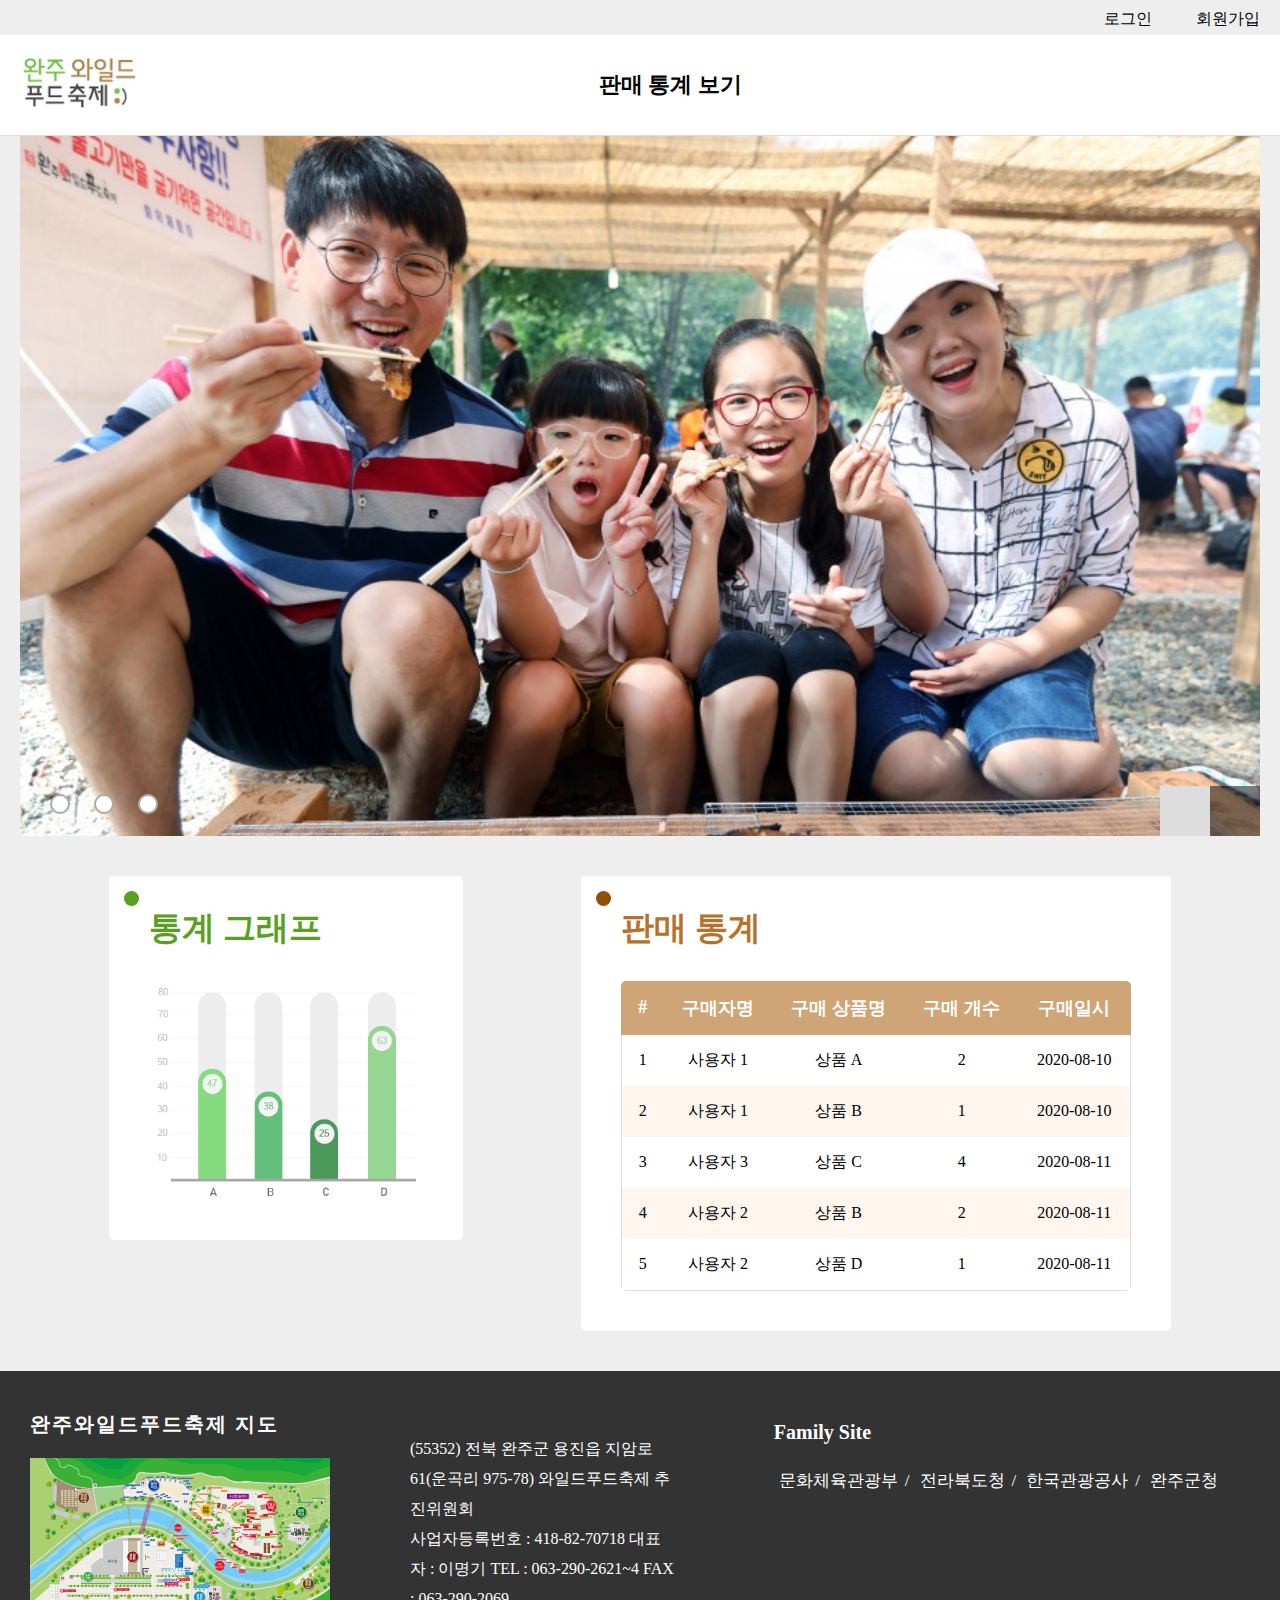
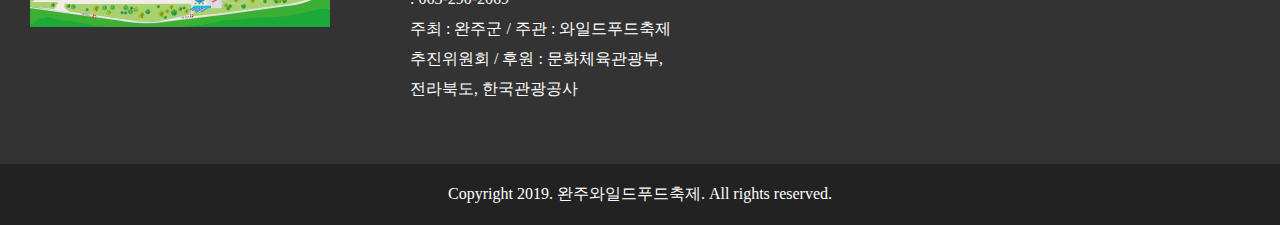
==== admin.html @ 732c4ab4 "슬라이드 수정해야함" ====
<!DOCTYPE html>
<html lang="ko">
<head>
    <meta charset="UTF-8">
    <meta name="viewport" content="width=device-width, initial-scale=1.0">
    <title>완주와일드푸드축제</title>
    <link rel="stylesheet" href="css/style.css">
    <link rel="stylesheet" href="../fontawesome-free-5.1.0-web/css/all.css">
</head>
<body>
    <div id="wrap">
        <header>
            <div id="header_top">
                <div id="user">
                    <a href="#">로그인</a>
                    <a href="#">회원가입</a>
                </div>
            </div>
            <div id="header_bottom">
                <div id="logo">
                    <img src="images/logo.png" alt="Logo">
                </div>
                <nav>
                    <ul>
                        <li><a href="#">판매 통계 보기</a></li>
                    </ul>
                </nav>
                <div id="sns">
                    <i class="fab fa-instagram"></i>
                    <i class="fab fa-twitter"></i>
                    <i class="fab fa-facebook"></i>
                </div>
            </div>
        </header>
        <div id="visual">
            <div id="slide">
                <img src="images/slide1.jpg" alt="slide_img1">
                <img src="images/slide2.jpg" alt="slide_img2">
                <img src="images/slide3.jpg" alt="slide_img3">
            </div>
            <div id="slide_link">
                <button class="slide_link_btn" id="slide_link1"></button>
                <button class="slide_link_btn" id="slide_link2"></button>
                <button class="slide_link_btn" id="slide_link3"></button>
            </div>
            <div id="slide_button_box">
                <button class="slide_btn" id="slide_left"><i class="fas fa-chevron-left"></i></button>
                <button class="slide_btn" id="slide_right"><i class="fas fa-chevron-right"></i></button>
            </div>
        </div>
        <div id="content" class="admin">
            <div class="content_wrap" id="graph">
                <div class="content_box_title">
                    <div class="content_box_title_circle"></div>
                    <h2>통계 그래프</h2>
                </div>
                <div class="content_box">
                    <img src="images/graph.png" alt="graph">
                    <!-- <img src="images/graph2.png" alt="graph"> -->
                </div>
            </div>

            <div class="content_wrap" id="table">
                <div class="content_box_title">
                    <div class="content_box_title_circle"></div>
                    <h2>판매 통계</h2>
                </div>
                <div class="content_box">
                    <table id="sell_table">
                        <thead>
                            <tr>
                                <th>#</th>
                                <th>구매자명</th>
                                <th>구매 상품명</th>
                                <th>구매 개수</th>
                                <th>구매일시</th>
                            </tr>
                        </thead>
                        <tbody>
                            <tr>
                                <td>1</td>
                                <td>사용자 1</td>
                                <td>상품 A</td>
                                <td>2</td>
                                <td>2020-08-10</td>
                            </tr>
                            <tr>
                                <td>2</td>
                                <td>사용자 1</td>
                                <td>상품 B</td>
                                <td>1</td>
                                <td>2020-08-10</td>
                            </tr>
                            <tr>
                                <td>3</td>
                                <td>사용자 3</td>
                                <td>상품 C</td>
                                <td>4</td>
                                <td>2020-08-11</td>
                            </tr>
                            <tr>
                                <td>4</td>
                                <td>사용자 2</td>
                                <td>상품 B</td>
                                <td>2</td>
                                <td>2020-08-11</td>
                            </tr>
                            <tr>
                                <td>5</td>
                                <td>사용자 2</td>
                                <td>상품 D</td>
                                <td>1</td>
                                <td>2020-08-11</td>
                            </tr>
                        </tbody>
                    </table>
                </div>
            </div>
            
        </div>
        <footer>
            <div id="footer_top">
                <div id="footer_map">
                    <p>완주와일드푸드축제 지도</p>
                    <img src="images/Map.jpg" alt="footer_map">
                </div>
                <div id="footer_msg">
                    (55352) 전북 완주군 용진읍 지암로 61(운곡리 975-78) 와일드푸드축제 추진위원회<br>
                    사업자등록번호 : 418-82-70718 대표자 : 이명기 TEL : 063-290-2621~4 FAX : 063-290-2069<br>
                    주최 : 완주군 / 주관 : 와일드푸드축제 추진위원회 / 후원 : 문화체육관광부, 전라북도, 한국관광공사
                </div>
                <div id="family_site">
                    <p>Family Site</p>
                    <ul>
                        <li><a href="#">문화체육관광부</a>/</li>
                        <li><a href="#">전라북도청</a>/</li>
                        <li><a href="#">한국관광공사</a>/</li>
                        <li><a href="#">완주군청</a></li>
                    </ul>
                </div>
            </div>
            <div id="copyright">Copyright 2019. 완주와일드푸드축제. All rights reserved.</div>
        </footer>
    </div>
</body>
</html>
---- css/style.css ----
@charset "UTF-8";
/* css reset */
*{
    margin: 0;
    padding: 0;
    color: #000;
    box-sizing: border-box;
    font-family: "나눔스퀘어라운드";
}

a{text-decoration: none;}
ul,li{list-style: none;}
#wrap{position: relative;}

/* header */

header{
    background-color: #fff;
    border-bottom: 1px solid #ddd;
    box-shadow: 0px 5px 20px rgba(0,0,0,0.1);
    width: 100%;
    display: flex;
    flex-direction: column;
}

#header_top{
    height: 35px;
    background-color: #eee;
    overflow: hidden;
}

#header_bottom{
    padding: 20px;
    display: grid;
    grid-template-columns: auto 1fr auto;
}
/* logo */

#logo{width: 120px;}

#logo > img{width: 100%;}

/* nav */
nav{
    width: 70%;
    margin: 0 auto;
}

nav > ul{
    display: flex;
    height:100%;
    justify-content: space-around;
}

nav > ul > li{
    padding: 5px;
    height: 100%;
}

nav > ul > li > a{
    font-size: 22px;
    font-weight: bold;
    height: 100%;
    line-height: 227%;
    transition: 0.3s all;
    padding: 5px 20px;
    border-radius: 5px;
}

nav > ul > li > a:hover{
    background-color: #9FDF6E;
    color: #fff;
}

/* sns */
#sns > i{
    color: #ddd;
    font-size: 25px;
    margin: 15px 10px;
    transition: 0.3s all;
    cursor: pointer;
}

#sns > i:hover{color: #333;}

/* user */
#user{float: right;}

#user > a{
    display: inline-block;
    padding: 9px 20px;
    transition: 0.3s all;
}

#user > a:hover{
    color: #fff;
    background-color: #000;
}

/* visual */
#visual{
    width: 100%;
    border-left: 20px solid #eee;
    border-right: 20px solid #eee;
    height: 700px;
    overflow: hidden;
    position: relative;
}

#slide{
    position: absolute;
    z-index: 10;
    left: 0;
    top: 0;
    height: 700px;
    width: 100%;
}

#slide > img{
    position: absolute;
    top: 0;
    left: 0;
    width: 100%;
    min-height: 700px;
}

#slide_link{
    z-index: 20;
    position: absolute;
    left: 20px;
    bottom: 20px;
}

.slide_link_btn{
    width: 20px;
    height: 20px;
    background-color: #fff;
    border-radius: 100%;
    outline: none;
    cursor: pointer;
    border: 2px solid #aaa;
    margin: 0 10px;
}

#slide_button_box{
    background-color: rgba(0,0,0,0.5);
    position: absolute;
    z-index: 40;
    right: 0;
    bottom: 0;
    display: grid;
    width: 100px;
    height: 50px;
    grid-template-columns: repeat(2,1fr);
}

#slide_button_left,#slide_button_right{position: absolute;}

.slide_btn{
    background-color: #ddd;
    color: #fff;
    font-weight: bold;
    font-size: 20px;
    border: none;
    cursor: pointer;
    width: 50px;
    height: 50px;
    transition: 0.3s all;
    position: absolute;
    top: 0;
}

.slide_btn > i{
    margin: 15px 20px;
}

.slide_left{left: 0;}
.slide_right{right: 0;background-color: #ccc;}

.slide_btn:hover{background-color: #555;}

.slide_btn > i{color: #Fff;cursor: pointer;}

#slide_word{
    width: 100%;
    height: 100%;
    z-index: 30;
    position: absolute;
    top: 0;
    left: 0;
}

.slide_word_box{
    width: 100%;
    height: 100%;
    position: absolute;
    top: 0;
    left: 0;
}



/* animation */
@keyframes slide1{
    0%{opacity: 1;}
    27%{opacity: 1;}
    30%{opacity: 0;}
    60%{opacity: 0;}
    63%{opacity: 0;}
    97%{opacity: 0;}    
    100%{opacity: 1;}
}

@keyframes slide2{
    0%{opacity: 0;}
    27%{opacity: 0;}
    30%{opacity: 1;}
    60%{opacity: 1;}
    63%{opacity: 0;}
    97%{opacity: 0;}
    100%{opacity: 0;}
}

@keyframes slide3{
    0%{opacity: 0;}
    27%{opacity: 0;}
    30%{opacity: 0;}
    60%{opacity: 0;}
    63%{opacity: 1;}
    97%{opacity: 1;}
    100%{opacity: 0;}
}

@keyframes slidebtn1{
    0%{z-index: 1;}
    30%{z-index: 1;}
    33%{z-index: -1;}
    63%{z-index: -1;}
    69%{z-index: -1;}
    95%{z-index: -1;}
    100%{z-index: 1;}
}

@keyframes slidebtn2{
    0%{z-index: -1;}
    30%{z-index: -1;}
    33%{z-index: 1;}
    63%{z-index: 1;}
    69%{z-index: -1;}
    95%{z-index: -1;}
    100%{z-index: -1;}
}

@keyframes slidebtn3{
    0%{z-index: -1;}
    30%{z-index: -1;}
    33%{z-index: -1;}
    63%{z-index: -1;}
    69%{z-index: 1;}
    95%{z-index: 1;}
    100%{z-index: -1;}
}

@keyframes slidebtn4{
    0%{z-index: -1;}
    3%{z-index: 1;}
    33%{z-index: 1;}
    36%{z-index: -1;}
    69%{z-index: -1;}
    72%{z-index: -1;}
    95%{z-index: -1;}
    100%{z-index: -1;}
}

@keyframes slidebtn5{
    0%{z-index: -1;}
    3%{z-index: -1;}
    33%{z-index: -1;}
    36%{z-index: -1;}
    69%{z-index: -1;}
    72%{z-index: 1;}
    95%{z-index: 1;}
    100%{z-index: 1;}
}

@keyframes slidebtn6{
    0%{z-index: 1;}
    3%{z-index: -1;}
    33%{z-index: -1;}
    36%{z-index: 1;}
    69%{z-index: 1;}
    72%{z-index: -1;}
    95%{z-index: -1;}
    100%{z-index: -1;}
}

.slide_img,.slide_word_box,.slide_btn{
    animation-duration: 8s;
    animation-delay: calc(-8.0s + 0.5s);
    animation-iteration-count: infinite;
}

/* left */
#slide-4:checked ~ #slide > #slide_img1{
    animation-name: slide2;
    animation-delay: calc(-3.8s);
}
#slide-4:checked ~ #slide > #slide_img2{
    animation-name: slide3;
    animation-delay: calc(-8.0)s;
}
#slide-4:checked ~ #slide > #slide_img3{
    animation-name: slide1;
}

#slide-5:checked ~ #slide > #slide_img1{animation-name: slide3;}
#slide-6:checked ~ #slide > #slide_img1{animation-name: slide2;}


#slide-5:checked ~ #slide > #slide_img2{animation-name: slide1;}
#slide-6:checked ~ #slide > #slide_img2{animation-name: slide3;}

#slide-5:checked ~ #slide > #slide_img3{animation-name: slide2;}
#slide-6:checked ~ #slide > #slide_img3{animation-name: slide1;}

/* right */

#slide-1:checked ~ #slide > #slide_img1{animation-name: slide1;}
#slide-2:checked ~ #slide > #slide_img1{animation-name: slide3;}
#slide-3:checked ~ #slide > #slide_img1{animation-name: slide2;}

#slide-1:checked ~ #slide > #slide_img2{animation-name: slide2;}
#slide-2:checked ~ #slide > #slide_img2{animation-name: slide1;}
#slide-3:checked ~ #slide > #slide_img2{animation-name: slide3;}

#slide-1:checked ~ #slide > #slide_img3{animation-name: slide3;}
#slide-2:checked ~ #slide > #slide_img3{animation-name: slide2;}
#slide-3:checked ~ #slide > #slide_img3{animation-name: slide1;}

/* btn */

#slide-1:checked ~ #slide_button_box > .slide_btn[data-idx="1"]{animation-name: slidebtn1;}
#slide-2:checked ~ #slide_button_box > .slide_btn[data-idx="1"]{animation-name: slidebtn3;}
#slide-3:checked ~ #slide_button_box > .slide_btn[data-idx="1"]{animation-name: slidebtn2;}

#slide-1:checked ~ #slide_button_box > .slide_btn[data-idx="2"]{animation-name: slidebtn2;}
#slide-2:checked ~ #slide_button_box > .slide_btn[data-idx="2"]{animation-name: slidebtn1;}
#slide-3:checked ~ #slide_button_box > .slide_btn[data-idx="2"]{animation-name: slidebtn3;}

#slide-1:checked ~ #slide_button_box > .slide_btn[data-idx="3"]{animation-name: slidebtn3;}
#slide-2:checked ~ #slide_button_box > .slide_btn[data-idx="3"]{animation-name: slidebtn2;}
#slide-3:checked ~ #slide_button_box > .slide_btn[data-idx="3"]{animation-name: slidebtn1;}

#slide-4:checked ~ #slide_button_box > .slide_btn[data-idx="1"]{animation-name: slidebtn1;}
#slide-5:checked ~ #slide_button_box > .slide_btn[data-idx="1"]{animation-name: slidebtn3;}
#slide-6:checked ~ #slide_button_box > .slide_btn[data-idx="1"]{animation-name: slidebtn2;}

#slide-4:checked ~ #slide_button_box > .slide_btn[data-idx="2"]{animation-name: slidebtn2;}
#slide-5:checked ~ #slide_button_box > .slide_btn[data-idx="2"]{animation-name: slidebtn1;}
#slide-6:checked ~ #slide_button_box > .slide_btn[data-idx="2"]{animation-name: slidebtn3;}

#slide-4:checked ~ #slide_button_box > .slide_btn[data-idx="3"]{animation-name: slidebtn3;}
#slide-5:checked ~ #slide_button_box > .slide_btn[data-idx="3"]{animation-name: slidebtn2;}
#slide-6:checked ~ #slide_button_box > .slide_btn[data-idx="3"]{animation-name: slidebtn1;}

/* content */
#content{
    background-color: #eee;
    padding: 20px;
}

.content_wrap{
    padding: 20px;
    border-radius: 5px;
    background-color: #fff;
    width: 90%;
    max-width: 1440px;
    margin: 20px auto;
}

.content_box_title{padding: 10px;position: relative;}
.content_box_title > h2{font-size: 33px;margin-left: 10px;}
.content_box_title_circle{
    position: absolute;
    width: 15px;
    height: 15px;
    border-radius: 100%;
    background-color: #111;
    top: -5px;
    left: -5px;
}

/* food_intro */
#food_intro > .content_box_title > h2{color: #58A021;}
#food_intro > .content_box_title > .content_box_title_circle{background-color:#39A21D;}
#food_intro > .content_box{
    padding: 10px;
    display: flex;
    justify-content: space-around;
}

.food_intro_wrap{padding: 20px;}
.food_intro_wrap:last-child{border-left: 5px solid #ddd;padding-left: 50px;}
.food_intro_title{
    font-size: 23px;
    margin-bottom: 20px;
}
.food_intro_box > p{font-weight: bold;color: #555;}
.food_intro_type{padding: 10px;}
.food_intro_type > h5{font-size: 18px;font-weight: bold;color: #333;}
.food_intro_type > p{margin-top: 10px;margin-left: 5px;font-size: 15px;}
#food_intro_banner{
    width: 100%;
    padding: 20px;
    background-color: #eee;
    margin-top: 100px;
    font-size: 20px;
    border-radius: 5px;
    font-weight: bold;
}

#food_intro_banner > span{color: #599C26;}

/* wanju_intro */
#wanju_intro > .content_box_title > h2{color: #B6722A;}
#wanju_intro > .content_box_title > .content_box_title_circle{background-color:#90500C;}
#wanju_intro > .content_box{
    padding: 20px;
    background-color: #FFF3E6;
    border-radius: 5px;
    margin-top: 20px;
}

#wanju_intro > .content_box > p{
    font-size: 17px;
    font-weight: bold;
    color: #111;
    margin: 10px 0;
}

/* festival_intro */
#festival_intro > .content_box_title > h2{color: #333;}
#festival_intro > .content_box{
    padding: 20px;
    display: flex;
    justify-content: space-around;
}

.festival_intro_title{margin-bottom: 10px;}

.festival_intro_box:last-child{
    padding: 20px;
    background-color: #eee;
    border-radius: 5px;
}

.festival_intro_box:last-child > p{margin: 5px;}

#festival_intro_banner{
    background-color: #333;
    color: #fff;
    border-radius: 5px;
    padding: 20px;
    margin-top: 20px;
    text-align: center;
    font-weight: bold;
}

/* footer */
footer{
    padding-top: 30px;
    padding-bottom: 0;
    background-color: #333;
}

/* footer_top */

#footer_top{
    padding: 0 30px;
    padding-bottom: 30px;
    display: grid;
    grid-template-columns: auto 1fr auto;
}

#footer_top > *{margin: 10px 0;}

#footer_map{max-width: 300px;}

#footer_map > p{
    color: #fff;
    font-size: 20px;
    font-weight: bold;
    margin-bottom: 20px;
    letter-spacing: 2px;
}

#footer_map > img{
    cursor: pointer;
    transition: 0.3s all;
    width: 100%;
}

#footer_map > img:hover{transform: scale(1.1);}

#footer_msg{
    color: #fff;
    line-height: 30px;
    margin-top: 3%;
    padding: 20px 80px;
}

#family_site{margin: 20px;}

#family_site > p{
    color: #fff;
    font-weight: bold;
    font-size: 20px;
    margin-bottom: 20px;
}

#family_site > ul{
    display: flex;
    justify-content: space-around;
    flex-wrap: wrap;
}

#family_site > ul > li{
    color: #fff;
    margin: 5px;
    font-size: 17px;
}

#family_site > ul > li >a{color: #fff;transition: 0.3s all;margin-right: 7px;}
#family_site > ul > li > a:hover{color: #aaa;}

/* copyright */
#copyright{
    background-color: #222;
    padding: 20px;
    text-align: center;
    color: #fff;
}

/* admin */
#content.admin{
    display: flex;
    flex-wrap: wrap;
    justify-content: space-around;
    align-items: flex-start;
    padding: 20px 50px;
}

/* graph */
#graph.content_wrap{width: 30%;}
#graph.content_wrap > .content_box_title > .content_box_title_circle{background-color: #58A021;}
#graph.content_wrap > .content_box_title > h2{color: #58A021;}
#graph.content_wrap > .content_box{margin: 20px;}
#graph.content_wrap > .content_box > img{
    width: 100%;
    max-width: 400px;
    margin: 0 auto;
    display: block;
}

/* table */
#table.content_wrap{width: 50%;}
#table.content_wrap > .content_box_title > .content_box_title_circle{background-color: #90500C;}
#table.content_wrap > .content_box_title > h2{color: #B6722A;}
#table.content_wrap > .content_box{margin: 20px;}
#sell_table{width: 100%;border-collapse: collapse;border-radius: 5px;overflow: hidden;}
#sell_table > thead{background-color: #CFA476;}
#sell_table > thead > tr{
    border-left: 1px solid #CFA476;
    border-right: 1px solid #CFA476;
}
#sell_table > thead > tr > th{
    padding: 15px;
    color: #fff;
    font-size: 18px;
}
#sell_table > tbody{border-bottom: 1px solid #ddd;}
#sell_table > tbody >tr{
    border-left: 1px solid #ddd;
    border-right: 1px solid #ddd;
    cursor: pointer;
    transition: 0.3s all;
}

#sell_table > tbody >tr:nth-child(even){background-color: #FFF6F0;}
#sell_table > tbody > tr:hover{background-color: #FFE8D8;}

#sell_table > tbody > tr > td{
    text-align: center;
    padding: 15px;
}
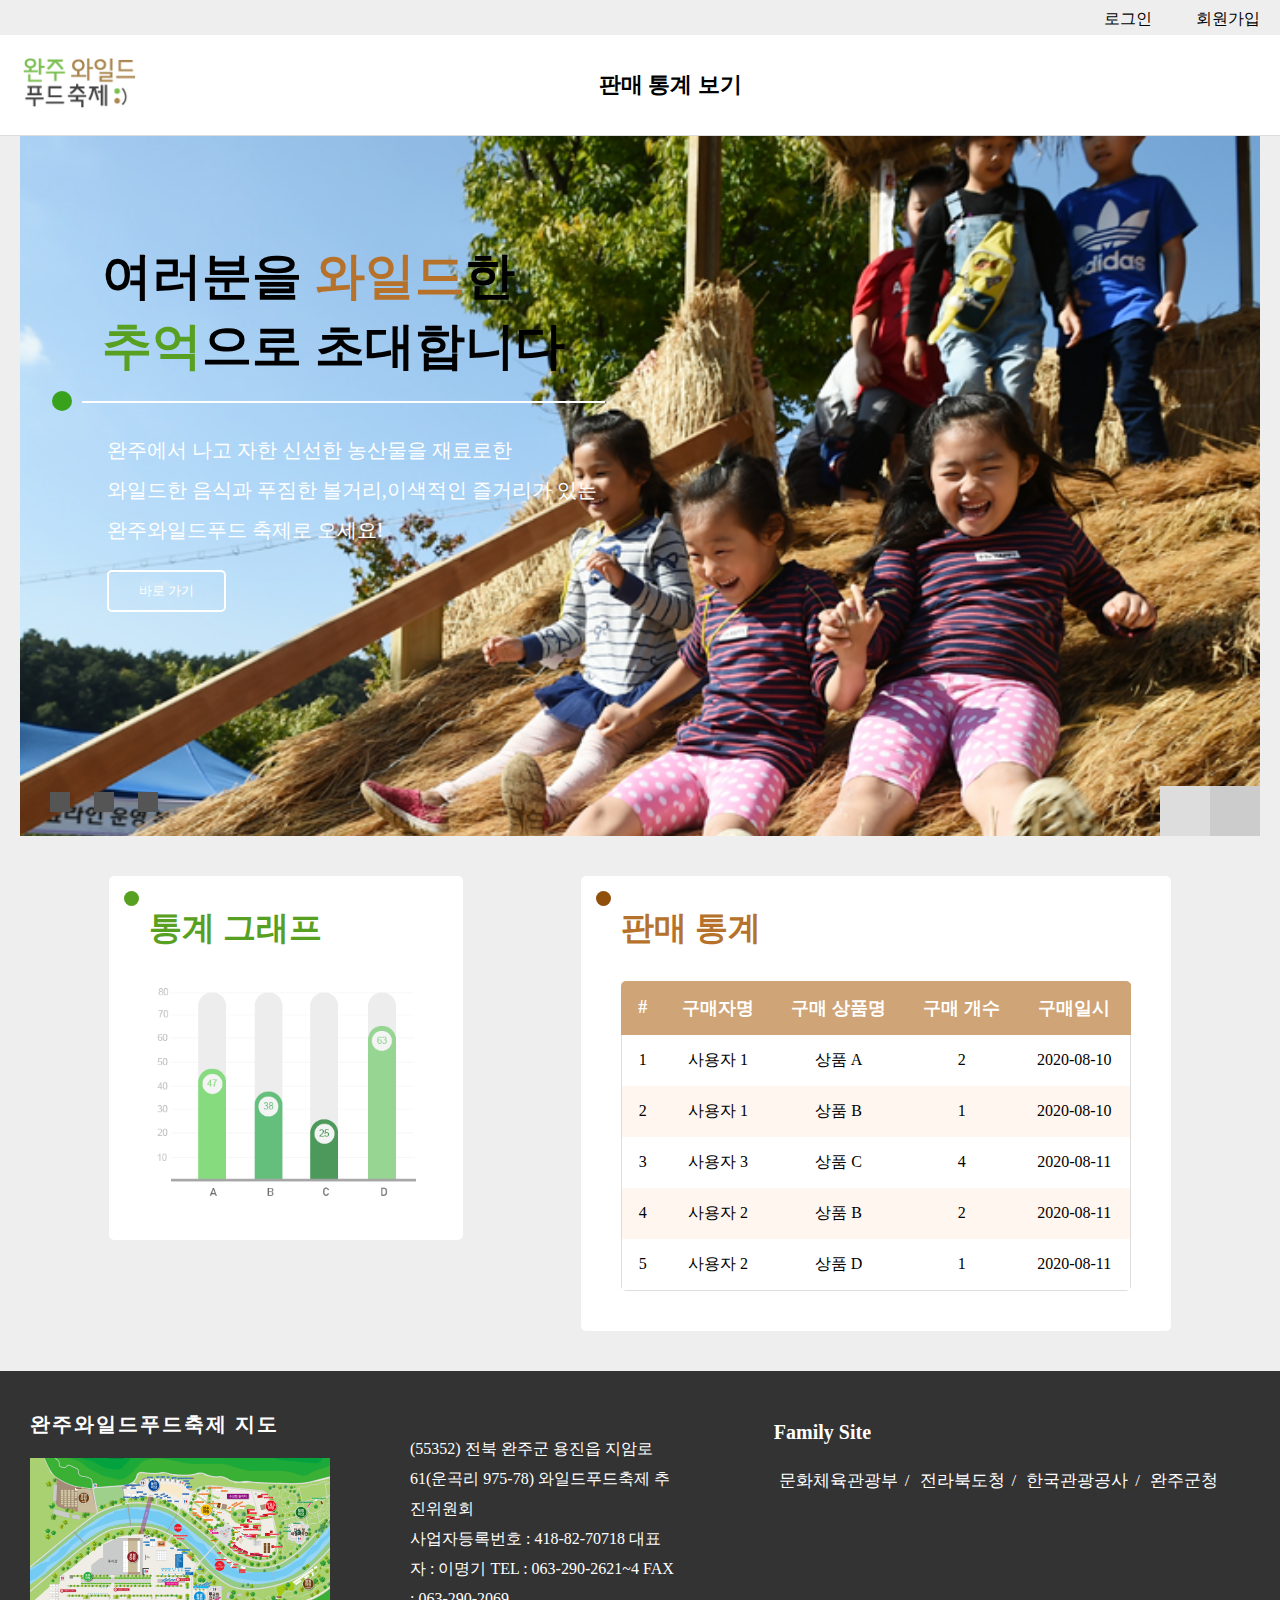
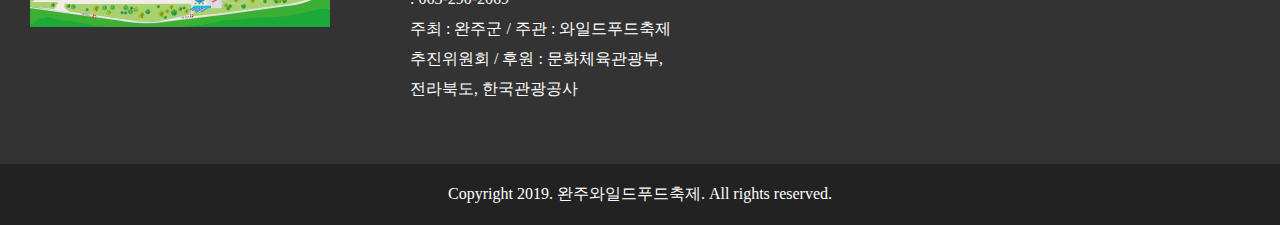
==== commit 36e1da5e: "슬라이드 디자인/애니메이션 제외 다함" ====
--- a/admin.html
+++ b/admin.html
@@ -32,22 +32,52 @@
                 </div>
             </div>
         </header>
+        
         <div id="visual">
+            <input type="radio" name="slidebtn" hidden="hidden" id="slide-1" >
+            <input type="radio" name="slidebtn" hidden="hidden" id="slide-2" >
+            <input type="radio" name="slidebtn" hidden="hidden" id="slide-3" >
+            <input type="radio" name="slidebtn" hidden="hidden" id="slide-4" >
+            <input type="radio" name="slidebtn" hidden="hidden" id="slide-5" >
+            <input type="radio" name="slidebtn" hidden="hidden" id="slide-6" >
+            <input type="radio" name="slidebtn" hidden="hidden" id="slide-7" >
+            <input type="radio" name="slidebtn" hidden="hidden" id="slide-8" >
+            <input type="radio" name="slidebtn" hidden="hidden" id="slide-9" >
+            
             <div id="slide">
-                <img src="images/slide1.jpg" alt="slide_img1">
-                <img src="images/slide2.jpg" alt="slide_img2">
-                <img src="images/slide3.jpg" alt="slide_img3">
+                <img src="images/slide2.jpg" class="slide_img" id="slide_img2" alt="slide_img2">
+                <img src="images/slide3.jpg" class="slide_img" id="slide_img3" alt="slide_img3">
+                <img src="images/slide1.jpg" class="slide_img" id="slide_img1" alt="slide_img1">
+            </div>
+            <div id="slide_word">
+                <div class="slide_word_box" id="slide1_word_box">
+                    <h2>여러분을 <span>와일드</span>한<br><span>추억</span>으로 초대합니다</h2>
+                    <div id="slide1_word_box_bar"></div>
+                    <p>완주에서 나고 자한 신선한 농산물을 재료로한<br>와일드한 음식과 푸짐한 볼거리,이색적인 즐거리가 있는<br>완주와일드푸드 축제로 오세요!</p>
+                    <button class="read_more">바로 가기</button>
+                </div>
+                <div class="slide_word_box" id="slide2_word_box">
+                </div>
+                <div class="slide_word_box" id="slide3_word_box">
+                </div>
             </div>
             <div id="slide_link">
-                <button class="slide_link_btn" id="slide_link1"></button>
-                <button class="slide_link_btn" id="slide_link2"></button>
-                <button class="slide_link_btn" id="slide_link3"></button>
+                <label for="slide-7" class="slide_link_btn" id="slide_link1"></label>
+                <label for="slide-8" class="slide_link_btn" id="slide_link2"></label>
+                <label for="slide-9" class="slide_link_btn" id="slide_link3"></label>
             </div>
+
             <div id="slide_button_box">
-                <button class="slide_btn" id="slide_left"><i class="fas fa-chevron-left"></i></button>
-                <button class="slide_btn" id="slide_right"><i class="fas fa-chevron-right"></i></button>
+                    <label for="slide-4" data-idx="1" class="slide_btn slide_left"><i class="fas fa-chevron-left"></i></label>
+                    <label for="slide-5" data-idx="2" class="slide_btn slide_left"><i class="fas fa-chevron-left"></i></label>
+                    <label for="slide-6" data-idx="3" class="slide_btn slide_left"><i class="fas fa-chevron-left"></i></label>
+
+                    <label for="slide-1" data-idx="3" class="slide_btn slide_right"><i class="fas fa-chevron-right"></i></label>
+                    <label for="slide-2" data-idx="1" class="slide_btn slide_right"><i class="fas fa-chevron-right"></i></label>
+                    <label for="slide-3" data-idx="2" class="slide_btn slide_right"><i class="fas fa-chevron-right"></i></label>
             </div>
         </div>
+        
         <div id="content" class="admin">
             <div class="content_wrap" id="graph">
                 <div class="content_box_title">
--- a/css/style.css
+++ b/css/style.css
@@ -129,17 +129,19 @@
     position: absolute;
     left: 20px;
     bottom: 20px;
+    z-index: 1000;
 }
 
 .slide_link_btn{
+    display: inline-block;
     width: 20px;
     height: 20px;
-    background-color: #fff;
-    border-radius: 100%;
+    background-color: #555;
+    transition: 0.3s all;
     outline: none;
     cursor: pointer;
-    border: 2px solid #aaa;
     margin: 0 10px;
+    border: none;
 }
 
 #slide_button_box{
@@ -198,9 +200,56 @@
     left: 0;
 }
 
-
+.slide_word_box > *{position: absolute}
+
+#slide1_word_box > h2{
+    top: 15%;
+    left: 5%;
+    padding: 0 40px 0 20px;
+    font-size: 50px;
+    line-height: 70px;
+    padding-bottom: 20px;
+    border-bottom: 2px solid #fff;
+}
+
+#slide1_word_box > h2 > span:first-child{color: #B6722A;}
+#slide1_word_box > h2 > span:last-child{color: #58A021;}
+
+#slide1_word_box_bar{
+    width: 20px;
+    height: 20px;
+    border-radius: 100%;
+    background-color: #39A21D;
+    /* top: 10%; */
+    top: 36.5%;
+    left: calc(5% - 30px);
+}
+
+#slide1_word_box > p{
+    color: #fff;
+    font-size: 20px;
+    top: 42%;
+    left: 7%;
+    line-height: 40px;
+}
+
+#slide1_word_box > .read_more{
+    padding: 10px 30px;
+    background-color: rgba(0,0,0,0);
+    border: 2px solid #fff;
+    color: #fff;
+    top: 62%;
+    left: 7%;
+    cursor: pointer;
+    border-radius: 5px;
+    transition: 0.3s all;
+}
+
+#slide1_word_box > .read_more:hover{background-color: #fff;}
 
 /* animation */
+
+/* slide-animation */
 @keyframes slide1{
     0%{opacity: 1;}
     27%{opacity: 1;}
@@ -231,6 +280,29 @@
     100%{opacity: 0;}
 }
 
+/* slide-change-animation */
+
+@keyframes slidefirst{
+    0%{opacity: 0;}
+    5%{opacity: 1;}
+    95%{opacity: 1;}
+    100%{opacity: 0;}
+}
+
+@keyframes slidemid{
+    0%{opacity: 1;}
+    10%{opacity: 0;}
+    90%{opacity: 0;}
+    100%{opacity: 1;}
+}
+
+@keyframes slidelast{
+    0%{opacity: 0;}
+    100%{opacity: 0;}
+}
+
+/* slidebtn-animation */
+
 @keyframes slidebtn1{
     0%{z-index: 1;}
     30%{z-index: 1;}
@@ -261,107 +333,221 @@
     100%{z-index: -1;}
 }
 
-@keyframes slidebtn4{
-    0%{z-index: -1;}
-    3%{z-index: 1;}
-    33%{z-index: 1;}
-    36%{z-index: -1;}
-    69%{z-index: -1;}
-    72%{z-index: -1;}
-    95%{z-index: -1;}
-    100%{z-index: -1;}
-}
-
-@keyframes slidebtn5{
-    0%{z-index: -1;}
-    3%{z-index: -1;}
-    33%{z-index: -1;}
-    36%{z-index: -1;}
-    69%{z-index: -1;}
-    72%{z-index: 1;}
-    95%{z-index: 1;}
-    100%{z-index: 1;}
-}
-
-@keyframes slidebtn6{
-    0%{z-index: 1;}
-    3%{z-index: -1;}
-    33%{z-index: -1;}
-    36%{z-index: 1;}
-    69%{z-index: 1;}
-    72%{z-index: -1;}
-    95%{z-index: -1;}
-    100%{z-index: -1;}
-}
-
-.slide_img,.slide_word_box,.slide_btn{
+/* slidebtn-change-animation */
+
+@keyframes slidebtnfirst{
+    0%{z-index:-1;}
+    5%{z-index:1;}
+    95%{z-index:1;}
+    100%{z-index:-1;}
+}
+
+@keyframes slidebtnmid{
+    0%{z-index:1;}
+    10%{z-index:-1;}
+    90%{z-index:-1;}
+    100%{z-index:1;}
+}
+
+@keyframes slidebtnlast{
+    0%{z-index:-1;}
+    100%{z-index:-1;}
+}
+
+/* link-animation */
+
+@keyframes slide_link1{
+    0%{background-color: #fff;}
+    27%{background-color: #fff;}
+    30%{background-color: #555;}
+    60%{background-color: #555;}
+    63%{background-color: #555;}
+    97%{background-color: #555;}    
+    100%{background-color: #fff;}
+}
+
+@keyframes slide_link2{
+    0%{background-color: #555;}
+    27%{background-color: #555;}
+    30%{background-color: #fff;}
+    60%{background-color: #fff;}
+    63%{background-color: #555;}
+    97%{background-color: #555;}
+    100%{background-color: #555;}
+}
+
+@keyframes slide_link3{
+    0%{background-color: #555;}
+    27%{background-color: #555;}
+    30%{background-color: #555;}
+    60%{background-color: #555;}
+    63%{background-color: #fff;}
+    97%{background-color: #fff;}
+    100%{background-color: #555;}
+}
+
+/* link-change-animation */
+
+@keyframes slide_linkfirst{
+    0%{background-color: #555;}
+    5%{background-color: #fff;}
+    95%{background-color: #fff;}
+    100%{background-color: #555;}
+}
+
+@keyframes slide_linkmid{
+    0%{background-color: #fff;}
+    10%{background-color: #555;}
+    90%{background-color: #555;}
+    100%{background-color: #fff;}
+}
+
+@keyframes slide_linklast{
+    0%{background-color: #555;}
+    100%{background-color: #555;}
+}
+
+.slide_img,.slide_word_box,.slide_btn,.slide_link_btn{
     animation-duration: 8s;
     animation-delay: calc(-8.0s + 0.5s);
     animation-iteration-count: infinite;
 }
+#slide-4:checked ~ #slide > .slide_img,#slide-5:checked ~ #slide > .slide_img,#slide-6:checked ~ #slide > .slide_img{
+    animation-delay: -1s,0s;
+    animation-duration: 8s,1.5s;
+    animation-iteration-count: infinite,1;
+}
+
+/* right */
+
+#slide-1:checked ~ #slide > #slide_img1{animation-name: slide1;}
+#slide-1:checked ~ #slide > #slide_img2{animation-name: slide2;}
+#slide-1:checked ~ #slide > #slide_img3{animation-name: slide3;}
+
+#slide-2:checked ~ #slide > #slide_img1{animation-name: slide3;}
+#slide-2:checked ~ #slide > #slide_img2{animation-name: slide1;}
+#slide-2:checked ~ #slide > #slide_img3{animation-name: slide2;}
+
+#slide-3:checked ~ #slide > #slide_img1{animation-name: slide2;}
+#slide-3:checked ~ #slide > #slide_img2{animation-name: slide3;}
+#slide-3:checked ~ #slide > #slide_img3{animation-name: slide1;}
 
 /* left */
-#slide-4:checked ~ #slide > #slide_img1{
-    animation-name: slide2;
-    animation-delay: calc(-3.8s);
-}
-#slide-4:checked ~ #slide > #slide_img2{
-    animation-name: slide3;
-    animation-delay: calc(-8.0)s;
-}
-#slide-4:checked ~ #slide > #slide_img3{
-    animation-name: slide1;
-}
-
-#slide-5:checked ~ #slide > #slide_img1{animation-name: slide3;}
-#slide-6:checked ~ #slide > #slide_img1{animation-name: slide2;}
-
-
-#slide-5:checked ~ #slide > #slide_img2{animation-name: slide1;}
-#slide-6:checked ~ #slide > #slide_img2{animation-name: slide3;}
-
-#slide-5:checked ~ #slide > #slide_img3{animation-name: slide2;}
-#slide-6:checked ~ #slide > #slide_img3{animation-name: slide1;}
+#slide-4:checked ~ #slide > #slide_img1{animation-name: slide2,slidemid;}
+#slide-4:checked ~ #slide > #slide_img2{animation-name: slide3,slidelast;}
+#slide-4:checked ~ #slide > #slide_img3{animation-name: slide1,slidefirst;}
+
+#slide-5:checked ~ #slide > #slide_img1{animation-name: slide1,slidefirst;}
+#slide-5:checked ~ #slide > #slide_img2{animation-name: slide2,slidemid;}
+#slide-5:checked ~ #slide > #slide_img3{animation-name: slide3,slidelast;}
+
+#slide-6:checked ~ #slide > #slide_img1{animation-name: slide3,slidelast;}
+#slide-6:checked ~ #slide > #slide_img2{animation-name: slide1,slidefirst;}
+#slide-6:checked ~ #slide > #slide_img3{animation-name: slide2,slidemid;}
+
+/* btn */
 
 /* right */
 
-#slide-1:checked ~ #slide > #slide_img1{animation-name: slide1;}
-#slide-2:checked ~ #slide > #slide_img1{animation-name: slide3;}
-#slide-3:checked ~ #slide > #slide_img1{animation-name: slide2;}
-
-#slide-1:checked ~ #slide > #slide_img2{animation-name: slide2;}
-#slide-2:checked ~ #slide > #slide_img2{animation-name: slide1;}
-#slide-3:checked ~ #slide > #slide_img2{animation-name: slide3;}
-
-#slide-1:checked ~ #slide > #slide_img3{animation-name: slide3;}
-#slide-2:checked ~ #slide > #slide_img3{animation-name: slide2;}
-#slide-3:checked ~ #slide > #slide_img3{animation-name: slide1;}
-
-/* btn */
-
 #slide-1:checked ~ #slide_button_box > .slide_btn[data-idx="1"]{animation-name: slidebtn1;}
+#slide-1:checked ~ #slide_button_box > .slide_btn[data-idx="2"]{animation-name: slidebtn2;}
+#slide-1:checked ~ #slide_button_box > .slide_btn[data-idx="3"]{animation-name: slidebtn3;}
+
 #slide-2:checked ~ #slide_button_box > .slide_btn[data-idx="1"]{animation-name: slidebtn3;}
+#slide-2:checked ~ #slide_button_box > .slide_btn[data-idx="2"]{animation-name: slidebtn1;}
+#slide-2:checked ~ #slide_button_box > .slide_btn[data-idx="3"]{animation-name: slidebtn2;}
+
 #slide-3:checked ~ #slide_button_box > .slide_btn[data-idx="1"]{animation-name: slidebtn2;}
-
-#slide-1:checked ~ #slide_button_box > .slide_btn[data-idx="2"]{animation-name: slidebtn2;}
-#slide-2:checked ~ #slide_button_box > .slide_btn[data-idx="2"]{animation-name: slidebtn1;}
 #slide-3:checked ~ #slide_button_box > .slide_btn[data-idx="2"]{animation-name: slidebtn3;}
-
-#slide-1:checked ~ #slide_button_box > .slide_btn[data-idx="3"]{animation-name: slidebtn3;}
-#slide-2:checked ~ #slide_button_box > .slide_btn[data-idx="3"]{animation-name: slidebtn2;}
 #slide-3:checked ~ #slide_button_box > .slide_btn[data-idx="3"]{animation-name: slidebtn1;}
 
-#slide-4:checked ~ #slide_button_box > .slide_btn[data-idx="1"]{animation-name: slidebtn1;}
-#slide-5:checked ~ #slide_button_box > .slide_btn[data-idx="1"]{animation-name: slidebtn3;}
-#slide-6:checked ~ #slide_button_box > .slide_btn[data-idx="1"]{animation-name: slidebtn2;}
-
-#slide-4:checked ~ #slide_button_box > .slide_btn[data-idx="2"]{animation-name: slidebtn2;}
-#slide-5:checked ~ #slide_button_box > .slide_btn[data-idx="2"]{animation-name: slidebtn1;}
-#slide-6:checked ~ #slide_button_box > .slide_btn[data-idx="2"]{animation-name: slidebtn3;}
-
-#slide-4:checked ~ #slide_button_box > .slide_btn[data-idx="3"]{animation-name: slidebtn3;}
-#slide-5:checked ~ #slide_button_box > .slide_btn[data-idx="3"]{animation-name: slidebtn2;}
-#slide-6:checked ~ #slide_button_box > .slide_btn[data-idx="3"]{animation-name: slidebtn1;}
+/* left */
+
+#slide-4:checked ~ #slide_button_box > .slide_btn,#slide-5:checked ~ #slide_button_box > .slide_btn,#slide-6:checked ~ #slide_button_box > .slide_btn{
+    animation-delay: -1s,0s;
+    animation-duration: 8s,1.5s;
+    animation-iteration-count: infinite,1;
+}
+
+#slide-4:checked ~ #slide_button_box > .slide_btn[data-idx="1"]{animation-name: slidebtn2,slidebtnmid;}
+#slide-4:checked ~ #slide_button_box > .slide_btn[data-idx="2"]{animation-name: slidebtn3,slidebtnlast;}
+#slide-4:checked ~ #slide_button_box > .slide_btn[data-idx="3"]{animation-name: slidebtn1,slidebtnfirst;}
+
+#slide-5:checked ~ #slide_button_box > .slide_btn[data-idx="1"]{animation-name: slidebtn1,slidebtnfirst;}
+#slide-5:checked ~ #slide_button_box > .slide_btn[data-idx="2"]{animation-name: slidebtn2,slidebtnmid;}
+#slide-5:checked ~ #slide_button_box > .slide_btn[data-idx="3"]{animation-name: slidebtn3,slidebtnlast;}
+
+#slide-6:checked ~ #slide_button_box > .slide_btn[data-idx="1"]{animation-name: slidebtn3,slidebtnlast;}
+#slide-6:checked ~ #slide_button_box > .slide_btn[data-idx="2"]{animation-name: slidebtn1,slidebtnfirst;}
+#slide-6:checked ~ #slide_button_box > .slide_btn[data-idx="3"]{animation-name: slidebtn2,slidebtnmid;}
+
+/* link */
+
+/* right */
+#slide-1:checked ~ #slide_link > #slide_link1{animation-name: slide_link1;}
+#slide-1:checked ~ #slide_link > #slide_link2{animation-name: slide_link2;}
+#slide-1:checked ~ #slide_link > #slide_link3{animation-name: slide_link3;}
+
+#slide-2:checked ~ #slide_link > #slide_link1{animation-name: slide_link3;}
+#slide-2:checked ~ #slide_link > #slide_link2{animation-name: slide_link1;}
+#slide-2:checked ~ #slide_link > #slide_link3{animation-name: slide_link2;}
+
+#slide-3:checked ~ #slide_link > #slide_link1{animation-name: slide_link2;}
+#slide-3:checked ~ #slide_link > #slide_link2{animation-name: slide_link3;}
+#slide-3:checked ~ #slide_link > #slide_link3{animation-name: slide_link1;}
+
+/* left */
+
+#slide-4:checked ~ #slide_link > .slide_link_btn,#slide-5:checked ~ #slide_link > .slide_link_btn,#slide-6:checked ~ #slide_link > .slide_link_btn{
+    animation-delay: -1s,0s;
+    animation-duration: 8s,1.5s;
+    animation-iteration-count: infinite,1;
+}
+
+#slide-4:checked ~ #slide_link > #slide_link1{animation-name: slide_link2,slide_linkmid;}
+#slide-4:checked ~ #slide_link > #slide_link2{animation-name: slide_link3,slide_linklast;}
+#slide-4:checked ~ #slide_link > #slide_link3{animation-name: slide_link1,slide_linkfirst;}
+
+#slide-5:checked ~ #slide_link > #slide_link1{animation-name: slide_link1,slide_linkfirst;}
+#slide-5:checked ~ #slide_link > #slide_link2{animation-name: slide_link2,slide_linkmid;}
+#slide-5:checked ~ #slide_link > #slide_link3{animation-name: slide_link3,slide_linklast;}
+
+#slide-6:checked ~ #slide_link > #slide_link1{animation-name: slide_link3,slide_linklast;}
+#slide-6:checked ~ #slide_link > #slide_link2{animation-name: slide_link1,slide_linkfirst;}
+#slide-6:checked ~ #slide_link > #slide_link3{animation-name: slide_link2,slide_linkmid;}
+
+/* word */
+#slide-1:checked ~ #slide_word > #slide1_word_box{animation-name: slide1;}
+#slide-1:checked ~ #slide_word > #slide2_word_box{animation-name: slide2;}
+#slide-1:checked ~ #slide_word > #slide3_word_box{animation-name: slide3;}
+
+#slide-2:checked ~ #slide_word > #slide1_word_box{animation-name: slide3;}
+#slide-2:checked ~ #slide_word > #slide2_word_box{animation-name: slide1;}
+#slide-2:checked ~ #slide_word > #slide3_word_box{animation-name: slide2;}
+
+#slide-3:checked ~ #slide_word > #slide1_word_box{animation-name: slide2;}
+#slide-3:checked ~ #slide_word > #slide2_word_box{animation-name: slide3;}
+#slide-3:checked ~ #slide_word > #slide3_word_box{animation-name: slide1;}
+
+/* left */
+
+#slide-4:checked ~ #slide_word > .slide_word_box,#slide-5:checked ~ #slide_word > .slide_word_box,#slide-6:checked ~ #slide_word > .slide_word_box{
+    animation-delay: -1s,0s;
+    animation-duration: 8s,1.5s;
+    animation-iteration-count: infinite,1;
+}
+
+#slide-4:checked ~ #slide_word > #slide1_word_box{animation-name: slide2,slidemid;}
+#slide-4:checked ~ #slide_word > #slide2_word_box{animation-name: slide3,slidelast;}
+#slide-4:checked ~ #slide_word > #slide3_word_box{animation-name: slide1,slidefirst;}
+
+#slide-5:checked ~ #slide_word > #slide1_word_box{animation-name: slide1,slidefirst;}
+#slide-5:checked ~ #slide_word > #slide2_word_box{animation-name: slide2,slidemid;}
+#slide-5:checked ~ #slide_word > #slide3_word_box{animation-name: slide3,slidelast;}
+
+#slide-6:checked ~ #slide_word > #slide1_word_box{animation-name: slide3,slidelast;}
+#slide-6:checked ~ #slide_word > #slide2_word_box{animation-name: slide1,slidefirst;}
+#slide-6:checked ~ #slide_word > #slide3_word_box{animation-name: slide2,slidemid;}
 
 /* content */
 #content{
